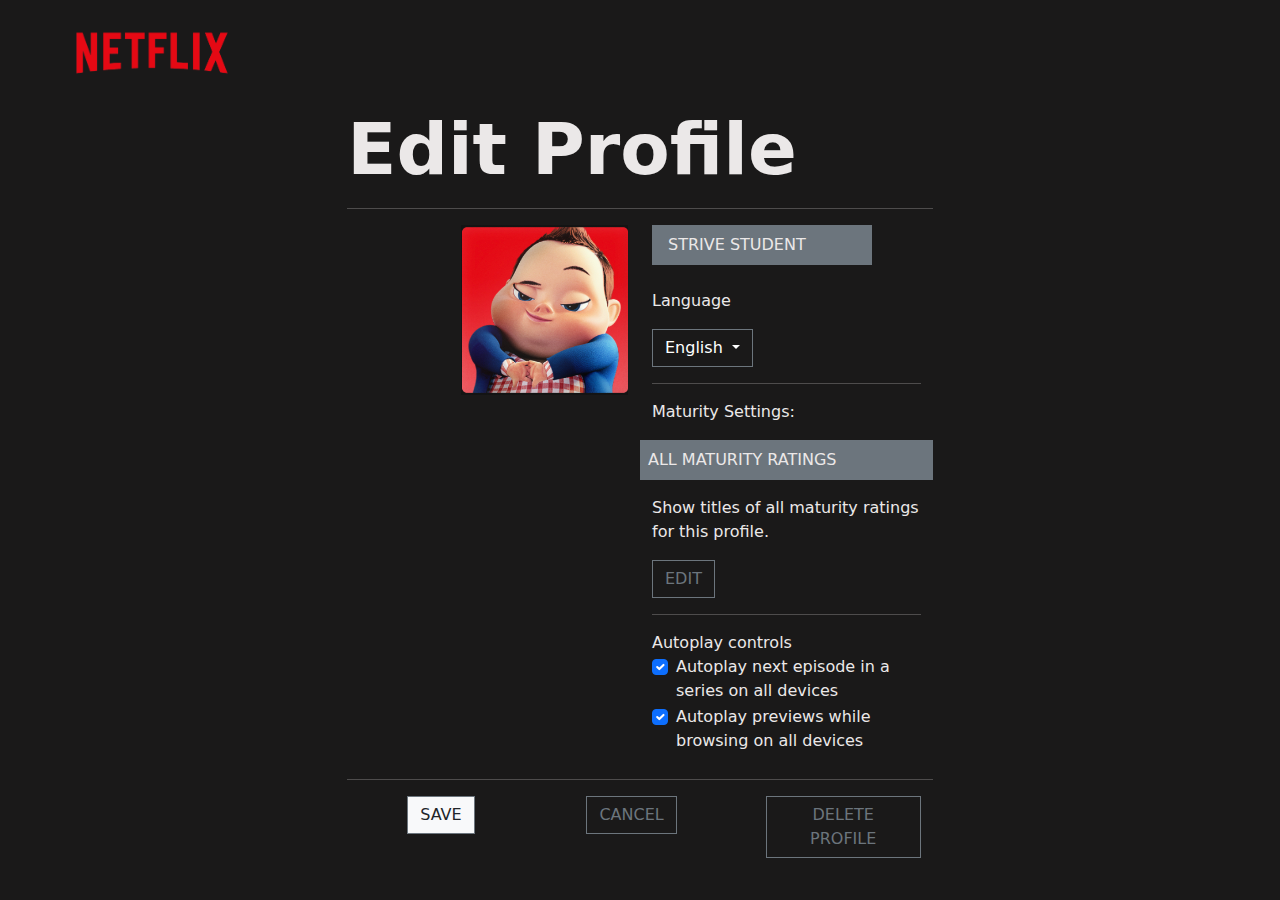
==== profile.html @ e66639b0 "U2-W6-D5 PROJECT" ====
<!DOCTYPE html>
<html lang="en">
  <head>
    <meta charset="utf-8" />
    <meta name="viewport" content="width=device-width, initial-scale=1" />
    <title>Bootstrap demo</title>
    <link
      href="https://cdn.jsdelivr.net/npm/bootstrap@5.3.3/dist/css/bootstrap.min.css"
      rel="stylesheet"
      integrity="sha384-QWTKZyjpPEjISv5WaRU9OFeRpok6YctnYmDr5pNlyT2bRjXh0JMhjY6hW+ALEwIH"
      crossorigin="anonymous"
    />
    <link rel="stylesheet" href="profile.css" />
  </head>
  <body>
    <nav class="navbar navbar-expand-lg">
      <div class="container-fluid">
        <a class="navbar-brand" href="#">
          <img height="80" src="./assets/netflix_logo.png" alt="" />
        </a>
      </div>
    </nav>
    <main>
      <div class="container">
        <div class="container h1 display-2 fw-semibold">
          <div class="row align-items-start">
            <div class="col m-0">Edit Profile</div>
          </div>
          <hr />
        </div>
        <div class="container d-flex">
          <div class="row m-0 p-0">
            <div class="col d-flex justify-content-end">
              <img src="./assets/avatar.png" height="170" alt="avatar image" />
            </div>
            <div class="col">
              <div class="row">
                <div class="col-lg-10">
                  <p class="bg-secondary p-2 pe-5 ps-3">STRIVE STUDENT</p>
                  <p class="pt-2">Language</p>
                  <div class="dropdown">
                    <a
                      class="btn btn-secondary bg-transparent rounded-0 dropdown-toggle"
                      href="#"
                      role="button"
                      data-bs-toggle="dropdown"
                      aria-expanded="false"
                    >
                      English
                    </a>

                    <ul class="dropdown-menu">
                      <li><a class="dropdown-item" href="#">French</a></li>
                      <li><a class="dropdown-item" href="#">Italiano</a></li>
                      <li><a class="dropdown-item" href="#">Chinese</a></li>
                    </ul>
                  </div>
                </div>
              </div>
              <hr />
              <div class="row align-items-start">
                <div class="col">Maturity Settings:</div>
                <p class="bg-secondary p-2 mt-3">ALL MATURITY RATINGS</p>
                <p class="lead fs-6">
                  Show titles of all maturity ratings for this profile.
                </p>
              </div>
              <div class="row align-items-start">
                <div class="col">
                  <button
                    type="button"
                    class="btn btn-outline-secondary rounded-0"
                  >
                    EDIT
                  </button>
                </div>
              </div>
              <hr />
              <div class="row align-items-start">
                <div class="col m-0">Autoplay controls</div>
              </div>

              <div class="row align-items-start">
                <div class="col m-0">
                  <div class="form-check">
                    <input
                      class="form-check-input"
                      type="checkbox"
                      value=""
                      id="flexCheckChecked"
                      checked
                    />
                    <label class="form-check-label" for="flexCheckChecked">
                      Autoplay next episode in a series on all devices
                    </label>
                  </div>
                  <div class="row align-items-start">
                    <div class="col m-0">
                      <div class="form-check">
                        <input
                          class="form-check-input"
                          type="checkbox"
                          value=""
                          id="flexCheckChecked"
                          checked
                        />
                        <label class="form-check-label" for="flexCheckChecked">
                          Autoplay previews while browsing on all devices
                        </label>
                      </div>
                    </div>
                  </div>
                </div>
              </div>
            </div>
            <hr class="mt-4" />
          </div>
        </div>
        <div class="container-fluid">
          <div class="row ms-5 m-0">
            <div class="col m-0">
              <button
                type="button"
                class="btn btn-outline-secondary text-dark bg-light rounded-0"
              >
                SAVE
              </button>
            </div>
            <div class="col m-0">
              <button type="button" class="btn btn-outline-secondary rounded-0">
                CANCEL
              </button>
            </div>
            <div class="col m-0">
              <button type="button" class="btn btn-outline-secondary rounded-0">
                DELETE PROFILE
              </button>
            </div>
          </div>
        </div>
      </div>
    </main>

    <script
      src="https://cdn.jsdelivr.net/npm/bootstrap@5.3.3/dist/js/bootstrap.bundle.min.js"
      integrity="sha384-YvpcrYf0tY3lHB60NNkmXc5s9fDVZLESaAA55NDzOxhy9GkcIdslK1eN7N6jIeHz"
      crossorigin="anonymous"
    ></script>
  </body>
</html>
---- profile.css ----
* {
  margin: 0;
  padding: 0;
}

body {
  max-width: 90%;
  margin-inline: auto;
  background-color: rgb(26, 25, 25);
  color: rgb(235, 232, 232);
}
main {
  width: 55%;
  margin-inline: auto;
}
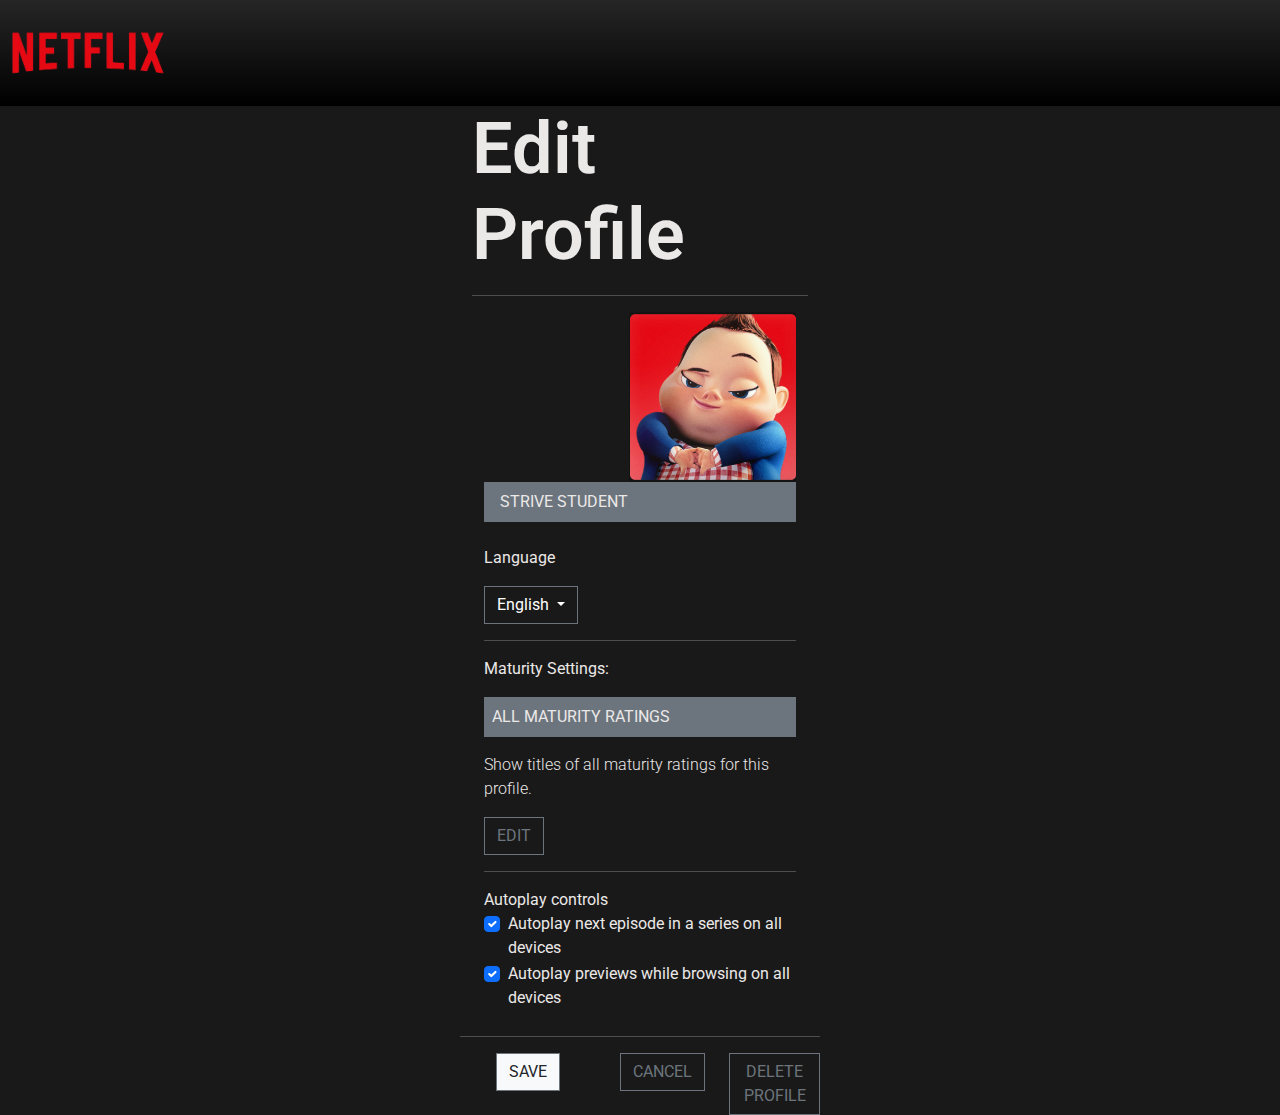
==== commit b5e23446: "finished exercise" ====
--- a/profile.html
+++ b/profile.html
@@ -3,20 +3,24 @@
   <head>
     <meta charset="utf-8" />
     <meta name="viewport" content="width=device-width, initial-scale=1" />
-    <title>Bootstrap demo</title>
+    <title>Profile Page</title>
     <link
       href="https://cdn.jsdelivr.net/npm/bootstrap@5.3.3/dist/css/bootstrap.min.css"
       rel="stylesheet"
       integrity="sha384-QWTKZyjpPEjISv5WaRU9OFeRpok6YctnYmDr5pNlyT2bRjXh0JMhjY6hW+ALEwIH"
       crossorigin="anonymous"
     />
-    <link rel="stylesheet" href="profile.css" />
+    <link rel="stylesheet" href="./assets/CSS/profile.css" />
   </head>
   <body>
-    <nav class="navbar navbar-expand-lg">
+    <nav class="navbar navbar-expand-lg bg-black bg-gradient">
       <div class="container-fluid">
         <a class="navbar-brand" href="#">
-          <img height="80" src="./assets/netflix_logo.png" alt="" />
+          <img
+            height="80"
+            src="./assets/netflix_logo.png"
+            alt="profile image"
+          />
         </a>
       </div>
     </nav>
@@ -35,7 +39,7 @@
             </div>
             <div class="col">
               <div class="row">
-                <div class="col-lg-10">
+                <div class="col">
                   <p class="bg-secondary p-2 pe-5 ps-3">STRIVE STUDENT</p>
                   <p class="pt-2">Language</p>
                   <div class="dropdown">
@@ -59,29 +63,29 @@
               </div>
               <hr />
               <div class="row align-items-start">
-                <div class="col">Maturity Settings:</div>
-                <p class="bg-secondary p-2 mt-3">ALL MATURITY RATINGS</p>
-                <p class="lead fs-6">
-                  Show titles of all maturity ratings for this profile.
-                </p>
-              </div>
-              <div class="row align-items-start">
                 <div class="col">
-                  <button
-                    type="button"
-                    class="btn btn-outline-secondary rounded-0"
-                  >
-                    EDIT
-                  </button>
+                  Maturity Settings:
+                  <p class="bg-secondary p-2 mt-3">ALL MATURITY RATINGS</p>
+                  <p class="lead fs-6">
+                    Show titles of all maturity ratings for this profile.
+                  </p>
+
+                  <div class="row align-items-start">
+                    <div class="col">
+                      <button
+                        type="button"
+                        class="btn btn-outline-secondary rounded-0"
+                      >
+                        EDIT
+                      </button>
+                    </div>
+                  </div>
                 </div>
               </div>
               <hr />
               <div class="row align-items-start">
-                <div class="col m-0">Autoplay controls</div>
-              </div>
-
-              <div class="row align-items-start">
                 <div class="col m-0">
+                  Autoplay controls
                   <div class="form-check">
                     <input
                       class="form-check-input"
@@ -90,35 +94,34 @@
                       id="flexCheckChecked"
                       checked
                     />
-                    <label class="form-check-label" for="flexCheckChecked">
+                    <label class="form-check-label p-0" for="flexCheckChecked">
                       Autoplay next episode in a series on all devices
                     </label>
                   </div>
-                  <div class="row align-items-start">
-                    <div class="col m-0">
-                      <div class="form-check">
-                        <input
-                          class="form-check-input"
-                          type="checkbox"
-                          value=""
-                          id="flexCheckChecked"
-                          checked
-                        />
-                        <label class="form-check-label" for="flexCheckChecked">
-                          Autoplay previews while browsing on all devices
-                        </label>
-                      </div>
+                    <div class="form-check">
+                      <input
+                        class="form-check-input"
+                        type="checkbox"
+                        value=""
+                        id="flexCheckChecked"
+                        checked
+                      />
+                      <label class="form-check-label p-0" for="flexCheckChecked">
+                        Autoplay previews while browsing on all devices
+                      </label>
                     </div>
-                  </div>
+                  
                 </div>
               </div>
             </div>
-            <hr class="mt-4" />
           </div>
         </div>
-        <div class="container-fluid">
-          <div class="row ms-5 m-0">
-            <div class="col m-0">
+            <hr class="mt-4" />
+</div>
+
+        <div class="container text-center">
+          <div class="row">
+            <div class="col-5">
               <button
                 type="button"
                 class="btn btn-outline-secondary text-dark bg-light rounded-0"
@@ -126,12 +129,12 @@
                 SAVE
               </button>
             </div>
-            <div class="col m-0">
+            <div class="col col-md-auto">
               <button type="button" class="btn btn-outline-secondary rounded-0">
                 CANCEL
               </button>
             </div>
-            <div class="col m-0">
+            <div class="col col-lg-">
               <button type="button" class="btn btn-outline-secondary rounded-0">
                 DELETE PROFILE
               </button>
--- a/assets/CSS/profile.css
+++ b/assets/CSS/profile.css
@@ -0,0 +1,16 @@
+@import url("https://fonts.googleapis.com/css2?family=Roboto:ital,wght@0,100;0,300;0,400;0,500;0,700;0,900;1,100;1,300;1,400;1,500;1,700;1,900&display=swap");
+
+* {
+  margin: 0;
+  padding: 0;
+}
+
+body {
+  background-color: rgb(26, 25, 25);
+  color: rgb(235, 232, 232);
+  font-family: roboto, sans-serif;
+}
+main {
+  width: 30%;
+  margin-inline: auto;
+}
